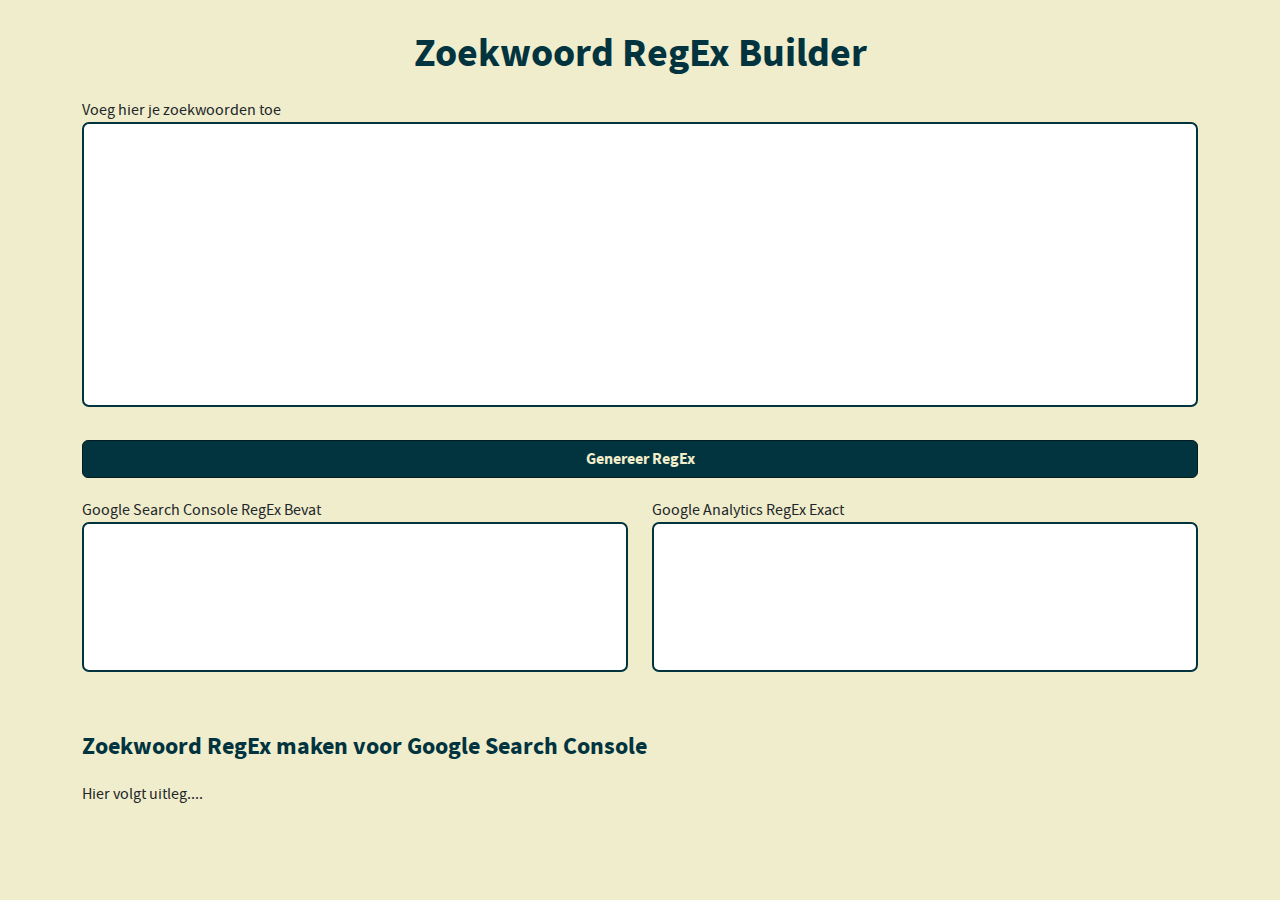
==== zoekwoorden/index.html @ 8ce135d2 "Zoekwoorden toegevoegd" ====
<!DOCTYPE html>
<html lang="nl">
  <head>
  <meta charset="UTF-8">
  <meta name="viewport" content="width=device-width, initial-scale=1.0">
  <title>Zoekwoorden RegEx Builder - Thijs van Hal</title>
  <meta name="robots" content="noindex, follow">
  <meta name="description" content="Een RegEx builder gemaakt door Thijs van Hal">
  <link rel="stylesheet" href="../files/bootstrap.min.css" type="text/css">
  <link rel="stylesheet" href="../files/styles.css" type="text/css">
  <link rel="preload" as="font" href="/files/font/mada-regular-webfont.woff2">
  <link rel="preload" as="font" href="/files/font/mada-bold-webfont.woff2">
  <link rel="apple-touch-icon" sizes="180x180" href="/apple-touch-icon.png">
  <link rel="icon" type="image/png" sizes="32x32" href="/favicon-32x32.png">
  <link rel="icon" type="image/png" sizes="16x16" href="/favicon-16x16.png">
  <link rel="manifest" href="/site.webmanifest">
  <link rel="mask-icon" href="/safari-pinned-tab.svg" color="#5bbad5">
  <meta name="msapplication-TileColor" content="#da532c">
  <meta name="theme-color" content="#ffffff">
  <style type="text/css" media="screen">
    @font-face {
      font-family: 'madaregular';
      src: url('../files/font/mada-regular-webfont.woff2') format('woff2'),
         url('../files/font/mada-regular-webfont.woff') format('woff');
      font-weight: normal;
      font-style: normal;

    }
    @font-face {
      font-family: 'madabold';
      src: url('../files/font/mada-bold-webfont.woff2') format('woff2'),
         url('../files/font/mada-bold-webfont.woff') format('woff');
      font-weight: normal;
      font-style: normal;

    }
  </style>
  </head>
  <body>
    <div class="container-sm">
      <!-- Content here -->
      <h1>Zoekwoord RegEx Builder</h1>
    </div>
    <div class="container-sm">
      <p>
        <label for="input-area">Voeg hier je zoekwoorden toe</label>
        <textarea class="input-area" id="input-area" rows="6"></textarea>
      </p>
    </div>
    <div class="container-sm">
      <button type="button" class="btn btn-primary" id="generate-button">Genereer RegEx</button>
    </div>
    <div class="container-sm">
      <div class="row">
        <div class="col-sm" id="resultaat">
          <label for="result-gsc">Google Search Console RegEx Bevat</label>
          <textarea class="textarea-results" id="result-bevat"></textarea>
          <div class="tekens" id="tekens-bevat"></div>
        </div>
        <div class="col-sm" id="resultaat">
          <label for="result-ga">Google Analytics RegEx Exact</label>
          <textarea class="textarea-results" id="result-exact"></textarea>
          <div class="tekens" id="tekens-exact"></div>
        </div>
      </div>
    </div>
    <div class="container-sm">
      <h2>Zoekwoord RegEx maken voor Google Search Console</h2>
      <p>Hier volgt uitleg....</p>
    </div>
    <!-- JS Files -->
    <script type="text/javascript" async src="../files/bootstrap.min.js"></script>
    <script type="text/javascript" src="./app.js"></script>      
  </body>
</html>
---- files/styles.css ----
@font-face {
    font-family: madaregular;
    src: url(https://mixer.thijsvanhal.nl/files/files/font/mada-regular-webfont.woff2) format('woff2'), url(https://mixer.thijsvanhal.nl/files/files/font/mada-regular-webfont.woff) format('woff');
    font-weight: 400;
    font-style: normal;
}
@font-face {
    font-family: madabold;
    src: url(https://mixer.thijsvanhal.nl/files/files/font/mada-bold-webfont.woff2) format('woff2'), url(https://mixer.thijsvanhal.nl/files/files/font/mada-bold-webfont.woff) format('woff');
    font-weight: 400;
    font-style: normal;
}
@media (min-width:1280px) {
    .container {
    max-width: 1250px;
}
}
@media (min-width:1440px) {
    .container {
    max-width: 1410px;
}
}
@media (min-width:1600px) {
    .container {
    max-width: 1570px;
}
}
@media (min-width:1920px) {
    .container {
    max-width: 1890px;
}
}
body {
    font-family: madaregular;
    background-color: #f0edcc;
    padding-top: 10px;
}
h1 {
    font-family: madabold;
    text-align: center;
    margin-top: 20px;
    margin-bottom: 20px;
    color: #02343f;
}
h2 {
    font-family: madabold;
    font-size: 24px;
    margin-top: 20px;
    margin-bottom: 20px;
    color: #02343f;
}
.btn {
    font-family: madabold;
    color:#f0edcc;
    background-color: #02343f;
    border-color: #031c22;
    margin-top: 10px;
    margin-bottom: 10px;
    --bs-btn-hover-color:#f0edcc;
    --bs-btn-hover-bg: #031c22;
    --bs-btn-hover-border-color: #02343f;
    --bs-btn-active-color:#f0edcc;
    --bs-btn-active-bg: #031c22;
    --bs-btn-active-border-color: #02343f;
    width: 100%;
}
textarea {
    font-family: madaregular;
    width: 100%;
    height: 285px;
    border: 2px solid #02343f;
    border-radius: 7px;
    resize: none;
    outline: 0;
    padding: 10px;
    font-size: 12px;
}
.textarea-results {
    height: 150px;
}
input {
    margin-left: 10px;
}
#resultaat {
    margin-top: 10px;
    margin-bottom: 10px;
}
.tekens {
    height: 24px;
}
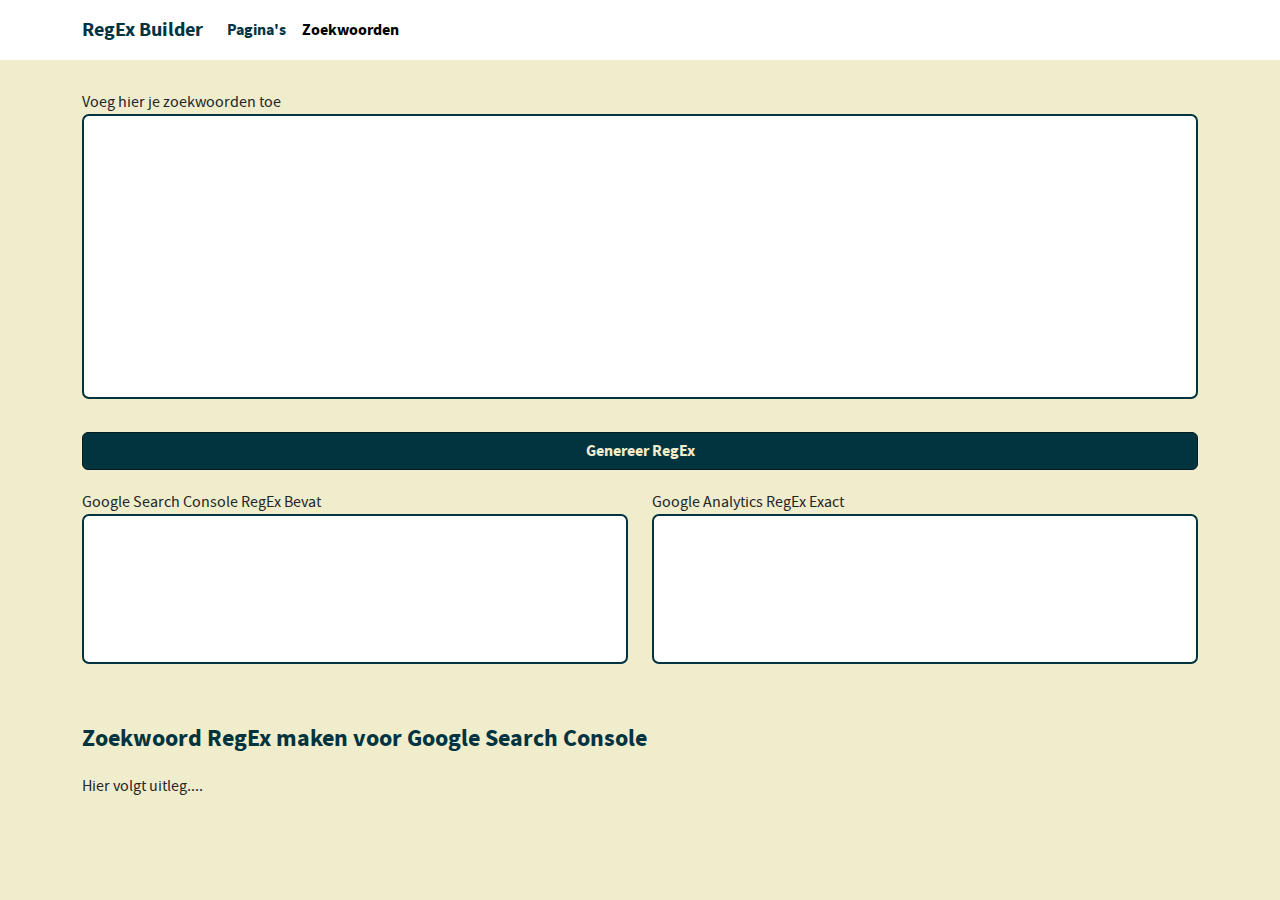
==== commit ee0bb715: "Wijzigingen ook voor zoekwoorden" ====
--- a/zoekwoorden/index.html
+++ b/zoekwoorden/index.html
@@ -37,11 +37,22 @@
   </style>
   </head>
   <body>
-    <div class="container-sm">
-      <!-- Content here -->
-      <h1>Zoekwoord RegEx Builder</h1>
-    </div>
-    <div class="container-sm">
+    <nav class="navbar navbar-expand">
+      <div class="container-sm">
+        <a class="navbar-brand" id="navbar" href="#">RegEx Builder</a>
+        <div class="collapse navbar-collapse" id="navbar">
+          <ul class="navbar-nav me-auto">
+            <li class="nav-item" id="navbar">
+              <a class="nav-link" id="navbar" href="/">Pagina's</a>
+            </li>
+            <li class="nav-item" id="navbar">
+              <a class="nav-link active" id="navbar" href="/zoekwoorden/">Zoekwoorden</a>
+            </li>
+          </ul>
+        </div>
+      </div>
+    </nav>
+    <div class="container-sm" id="top-container">
       <p>
         <label for="input-area">Voeg hier je zoekwoorden toe</label>
         <textarea class="input-area" id="input-area" rows="6"></textarea>
@@ -65,7 +76,7 @@
       </div>
     </div>
     <div class="container-sm">
-      <h2>Zoekwoord RegEx maken voor Google Search Console</h2>
+      <h1>Zoekwoord RegEx maken voor Google Search Console</h1>
       <p>Hier volgt uitleg....</p>
     </div>
     <!-- JS Files -->
--- a/files/styles.css
+++ b/files/styles.css
@@ -33,16 +33,8 @@
 body {
     font-family: madaregular;
     background-color: #f0edcc;
-    padding-top: 10px;
 }
 h1 {
-    font-family: madabold;
-    text-align: center;
-    margin-top: 20px;
-    margin-bottom: 20px;
-    color: #02343f;
-}
-h2 {
     font-family: madabold;
     font-size: 24px;
     margin-top: 20px;
@@ -88,3 +80,17 @@
 .tekens {
     height: 24px;
 }
+.navbar {  
+    background-color: #ffffff;
+    height: 60px;
+}
+#navbar {
+    font-family: madabold;
+    color: #02343f; 
+}
+#top-container {
+    margin-top: 30px;
+}
+.nav-link.active {
+    color: #000000 !important; 
+}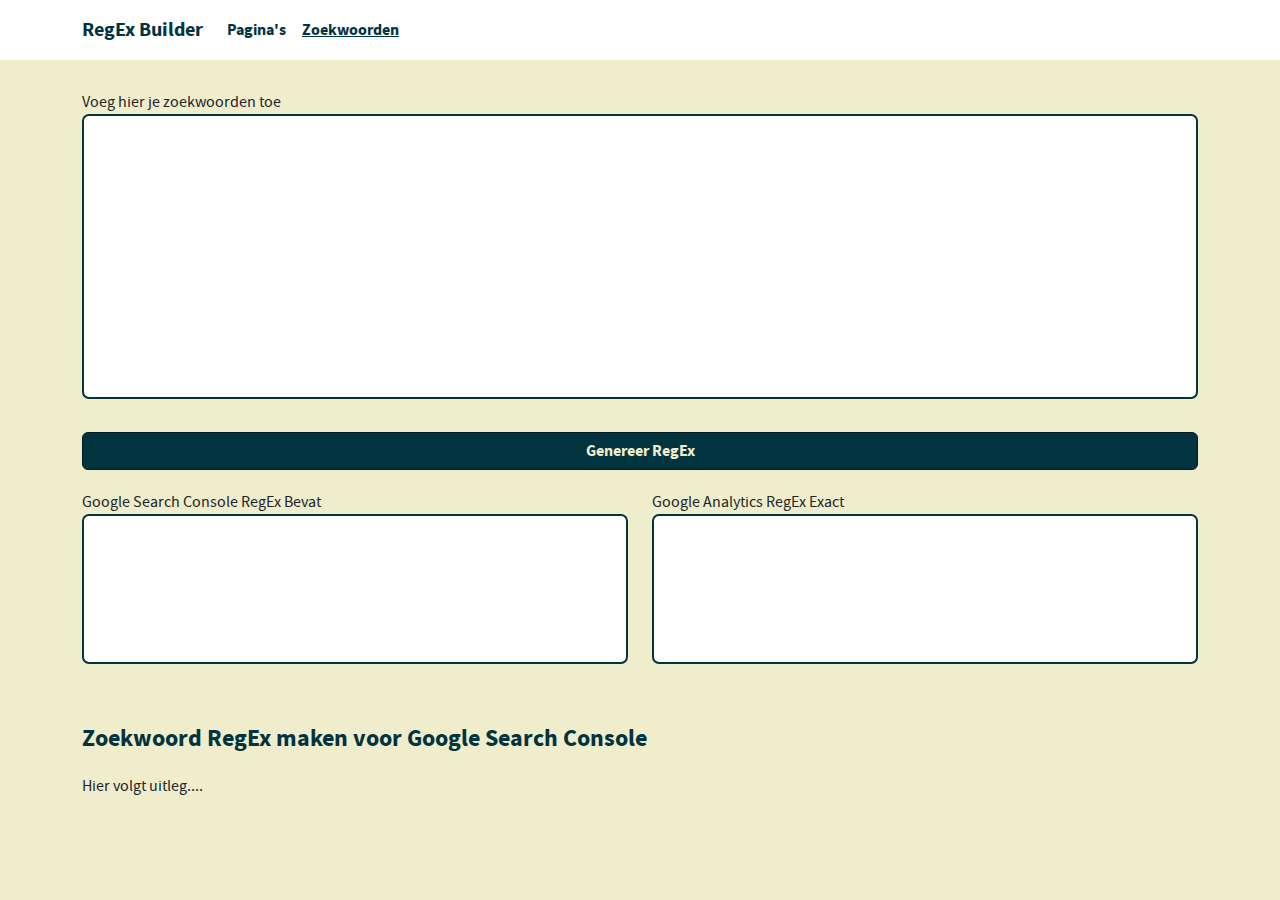
==== commit 3d7a3803: "Fix Navbar ID" ====
--- a/zoekwoorden/index.html
+++ b/zoekwoorden/index.html
@@ -3,9 +3,9 @@
   <head>
   <meta charset="UTF-8">
   <meta name="viewport" content="width=device-width, initial-scale=1.0">
-  <title>Zoekwoorden RegEx Builder - Thijs van Hal</title>
-  <meta name="robots" content="noindex, follow">
-  <meta name="description" content="Een RegEx builder gemaakt door Thijs van Hal">
+  <title>Zoekwoord RegEx Builder voor GSC | Thijs van Hal</title>
+  <meta name="robots" content="index, follow">
+  <meta name="description" content="Specifieke zoekwoorden filteren met RegEx in Google Search Console? Met de RegEx builder bouw je gemakkelijk een reguliere expressie met meerdere zoekwoorden.">
   <link rel="stylesheet" href="../files/bootstrap.min.css" type="text/css">
   <link rel="stylesheet" href="../files/styles.css" type="text/css">
   <link rel="preload" as="font" href="/files/font/mada-regular-webfont.woff2">
@@ -35,18 +35,51 @@
 
     }
   </style>
+  <!-- Google Tag Manager -->
+  <script>(function(w,d,s,l,i){w[l]=w[l]||[];w[l].push({'gtm.start':
+    new Date().getTime(),event:'gtm.js'});var f=d.getElementsByTagName(s)[0],
+    j=d.createElement(s),dl=l!='dataLayer'?'&l='+l:'';j.async=true;j.src=
+    'https://www.googletagmanager.com/gtm.js?id='+i+dl;f.parentNode.insertBefore(j,f);
+    })(window,document,'script','dataLayer','GTM-NRD96HB');</script>
+  <!-- End Google Tag Manager -->
+  <script type="application/ld+json">
+    {
+      "@context": "https://schema.org",
+      "@type": "WebSite",
+      "@id": "https://regex.thijsvanhal.nl/",
+      "url": "https://regex.thijsvanhal.nl/",
+      "creator": {
+        "@id": "https://regex.thijsvanhal.nl/#person"
+      }
+    }
+    </script>
+    <script type="application/ld+json">
+    {
+      "@context": "https://schema.org",
+      "@type": "Person",
+      "@id": "https://regex.thijsvanhal.nl/#person",
+      "email": "mail@thijsvanhal.nl",
+      "name": "Thijs van Hal",
+      "url": "https://www.thijsvanhal.nl/",
+      "sameAs": "https://twitter.com/thijsvanhal"
+    }
+    </script>
   </head>
   <body>
+    <!-- Google Tag Manager (noscript) -->
+    <noscript><iframe src="https://www.googletagmanager.com/ns.html?id=GTM-NRD96HB"
+      height="0" width="0" style="display:none;visibility:hidden"></iframe></noscript>
+    <!-- End Google Tag Manager (noscript) -->
     <nav class="navbar navbar-expand">
       <div class="container-sm">
-        <a class="navbar-brand" id="navbar" href="#">RegEx Builder</a>
-        <div class="collapse navbar-collapse" id="navbar">
+        <a class="navbar-brand" href="/">RegEx Builder</a>
+        <div class="collapse navbar-collapse">
           <ul class="navbar-nav me-auto">
-            <li class="nav-item" id="navbar">
-              <a class="nav-link" id="navbar" href="/">Pagina's</a>
+            <li class="nav-item">
+              <a class="nav-link" href="/">Pagina's</a>
             </li>
-            <li class="nav-item" id="navbar">
-              <a class="nav-link active" id="navbar" href="/zoekwoorden/">Zoekwoorden</a>
+            <li class="nav-item">
+              <a class="nav-link active" href="/zoekwoorden/">Zoekwoorden</a>
             </li>
           </ul>
         </div>
--- a/files/styles.css
+++ b/files/styles.css
@@ -3,12 +3,14 @@
     src: url(https://mixer.thijsvanhal.nl/files/files/font/mada-regular-webfont.woff2) format('woff2'), url(https://mixer.thijsvanhal.nl/files/files/font/mada-regular-webfont.woff) format('woff');
     font-weight: 400;
     font-style: normal;
+    font-display: swap;
 }
 @font-face {
     font-family: madabold;
     src: url(https://mixer.thijsvanhal.nl/files/files/font/mada-bold-webfont.woff2) format('woff2'), url(https://mixer.thijsvanhal.nl/files/files/font/mada-bold-webfont.woff) format('woff');
     font-weight: 400;
     font-style: normal;
+    font-display: swap;
 }
 @media (min-width:1280px) {
     .container {
@@ -84,13 +86,19 @@
     background-color: #ffffff;
     height: 60px;
 }
-#navbar {
+#top-container {
+    margin-top: 30px;
+}
+.navbar-brand {
     font-family: madabold;
     color: #02343f; 
 }
-#top-container {
-    margin-top: 30px;
+.nav-link {
+    font-family: madabold;
+    color: #02343f;
 }
 .nav-link.active {
-    color: #000000 !important; 
+    font-family: madabold;
+    color: #02343f !important;
+    text-decoration: underline; 
 }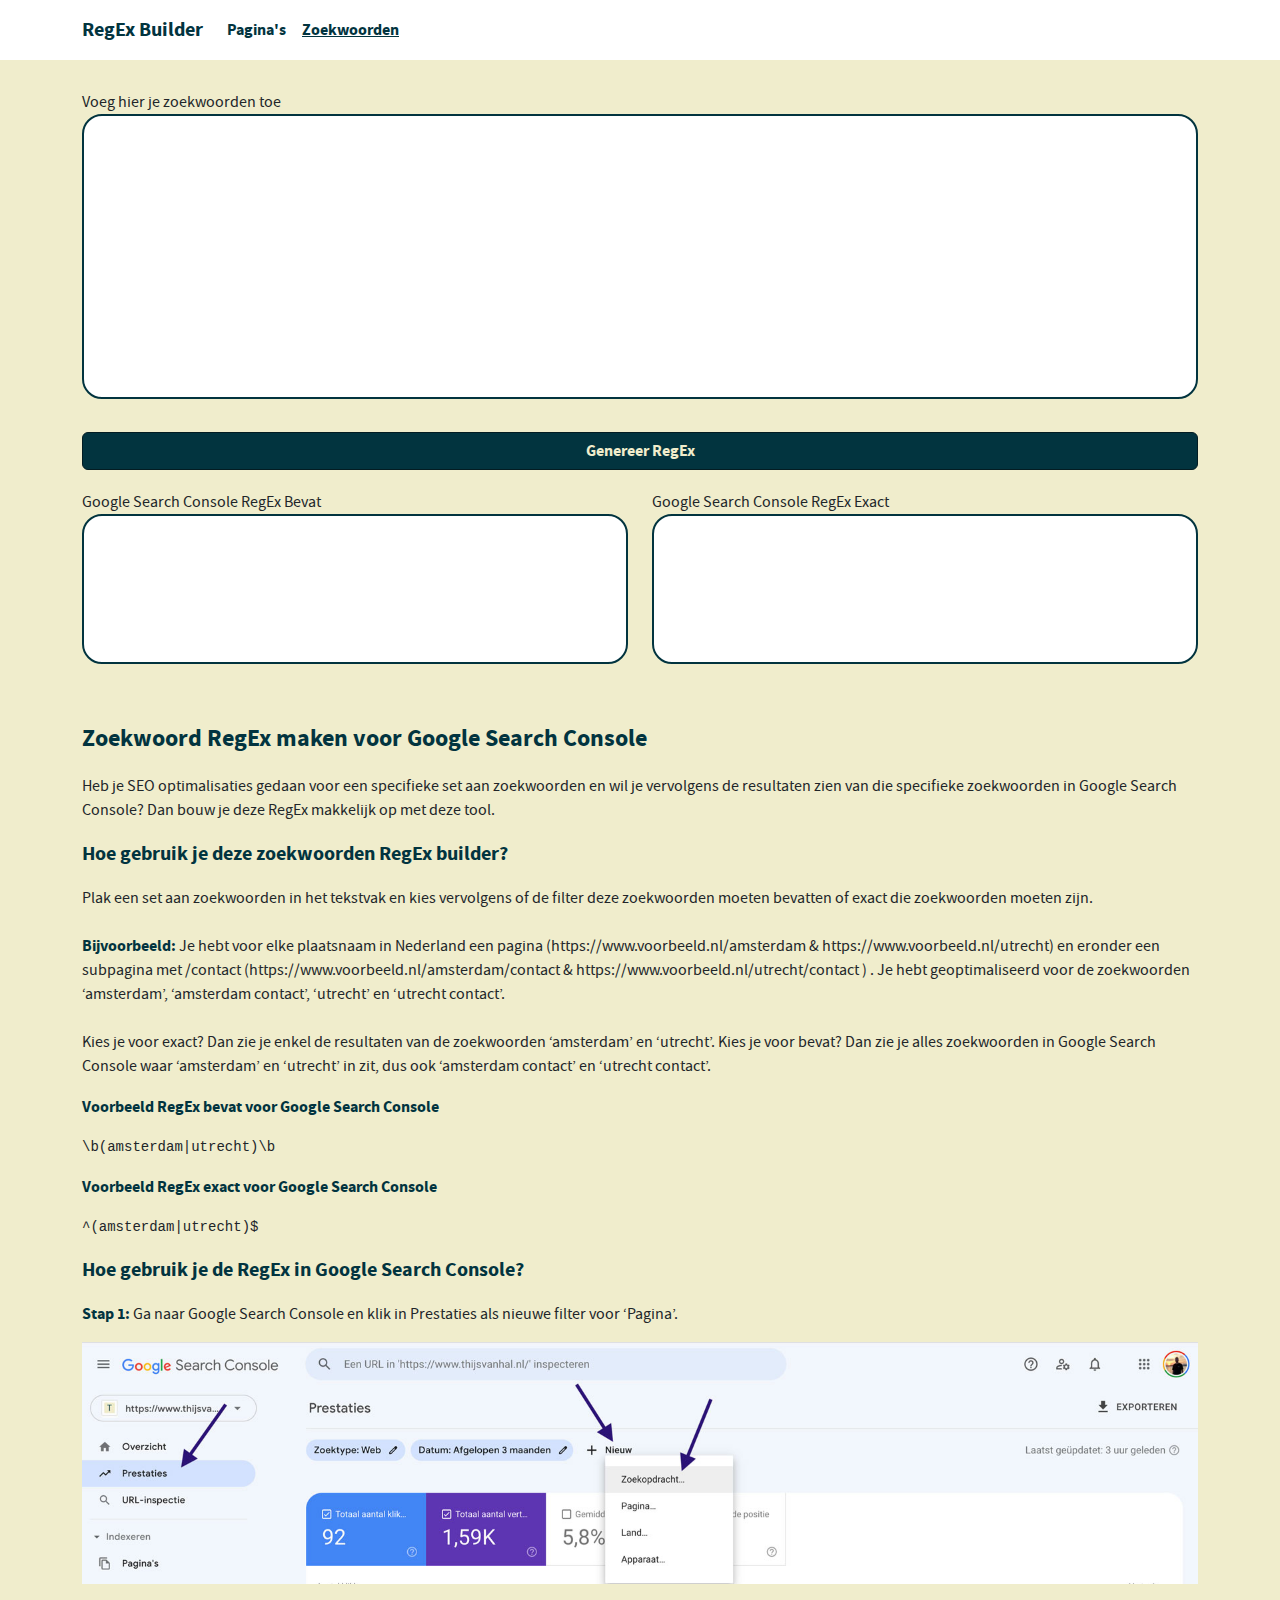
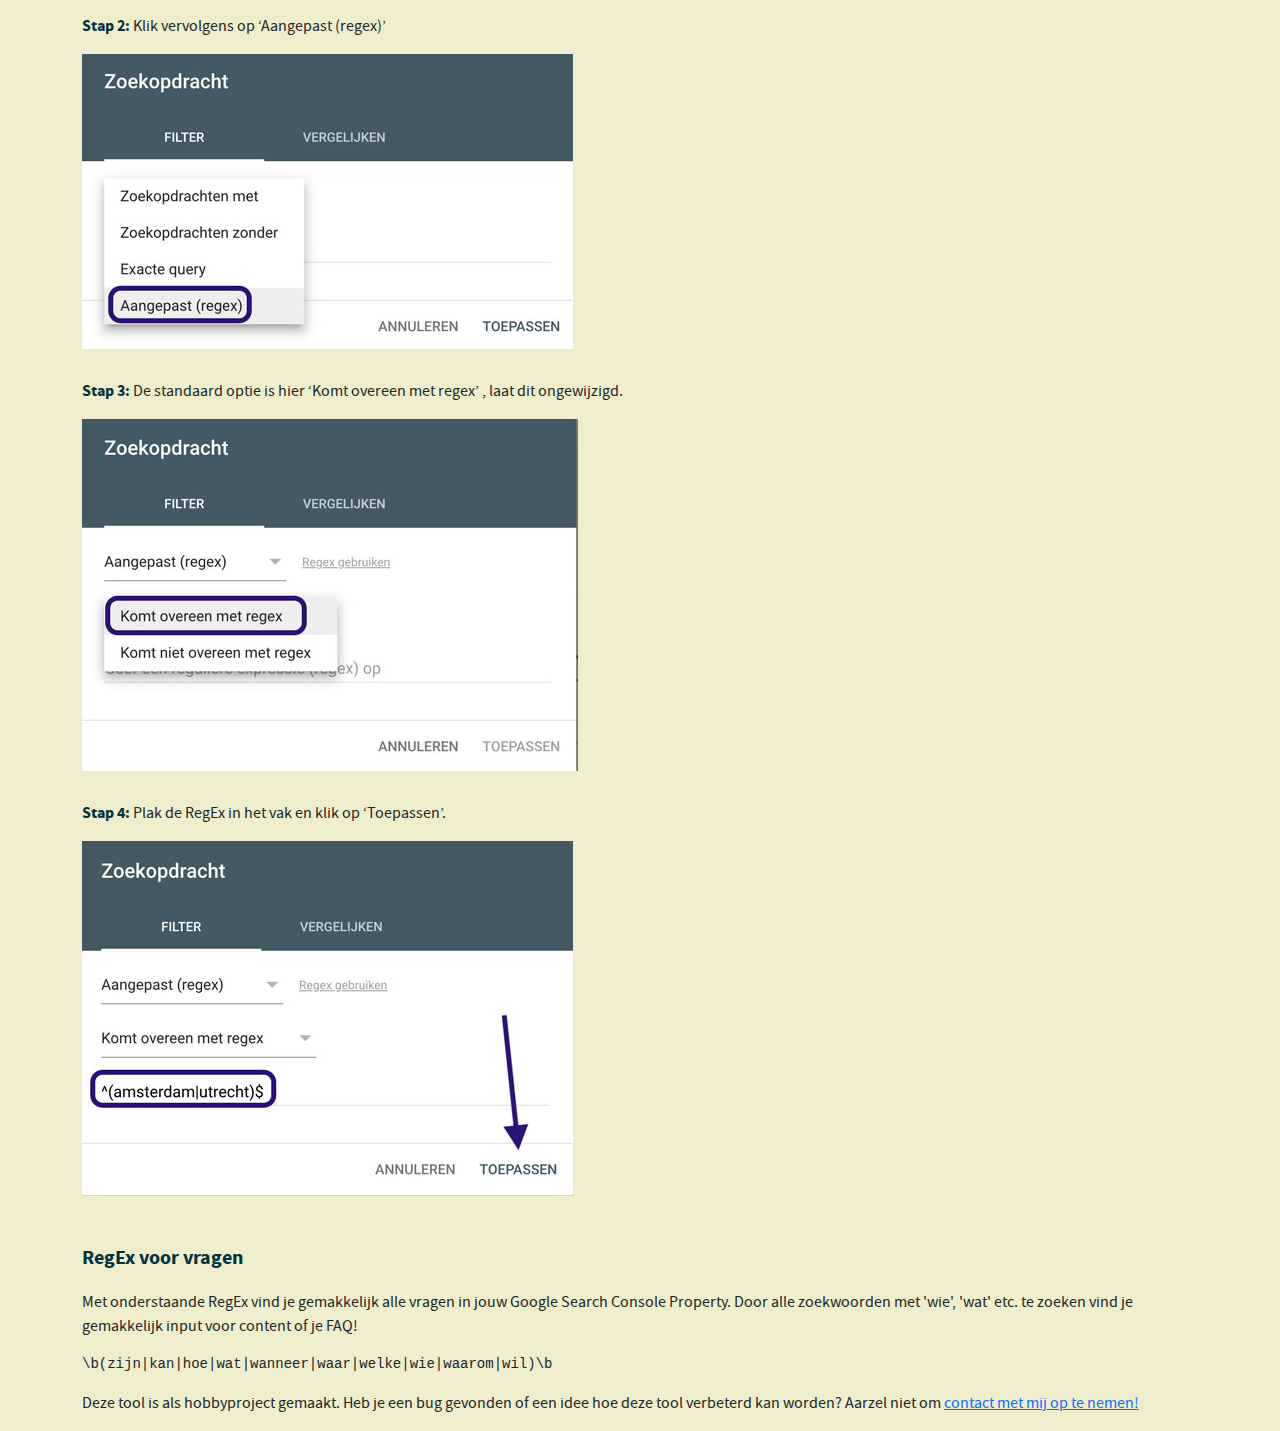
==== commit e4a5c079: "Toevoegen van uitleg" ====
--- a/zoekwoorden/index.html
+++ b/zoekwoorden/index.html
@@ -102,15 +102,36 @@
           <div class="tekens" id="tekens-bevat"></div>
         </div>
         <div class="col-sm" id="resultaat">
-          <label for="result-ga">Google Analytics RegEx Exact</label>
+          <label for="result-ga">Google Search Console RegEx Exact</label>
           <textarea class="textarea-results" id="result-exact"></textarea>
           <div class="tekens" id="tekens-exact"></div>
         </div>
       </div>
     </div>
     <div class="container-sm">
-      <h1>Zoekwoord RegEx maken voor Google Search Console</h1>
-      <p>Hier volgt uitleg....</p>
+      <div class="body-text">
+        <h1>Zoekwoord RegEx maken voor Google Search Console</h1>
+        <p>Heb je SEO optimalisaties gedaan voor een specifieke set aan zoekwoorden en wil je vervolgens de resultaten zien van die specifieke zoekwoorden in Google Search Console? Dan bouw je deze RegEx makkelijk op met deze tool.</p>
+        <h2>Hoe gebruik je deze zoekwoorden RegEx builder?</h2>
+        <p>Plak een set aan zoekwoorden in het tekstvak en kies vervolgens of de filter deze zoekwoorden moeten bevatten of exact die zoekwoorden moeten zijn.<br><br><b>Bijvoorbeeld:</b> Je hebt voor elke plaatsnaam in Nederland een pagina (https://www.voorbeeld.nl/amsterdam & https://www.voorbeeld.nl/utrecht) en eronder een subpagina met /contact (https://www.voorbeeld.nl/amsterdam/contact & https://www.voorbeeld.nl/utrecht/contact ) . Je hebt geoptimaliseerd voor de zoekwoorden ‘amsterdam’, ‘amsterdam contact’, ‘utrecht’ en ‘utrecht contact’.<br><br>Kies je voor exact? Dan zie je enkel de resultaten van de zoekwoorden ‘amsterdam’ en ‘utrecht’. Kies je voor bevat? Dan zie je alles zoekwoorden in Google Search Console waar ‘amsterdam’ en ‘utrecht’ in zit, dus ook ‘amsterdam contact’ en ‘utrecht contact’.</p>
+        <h3>Voorbeeld RegEx bevat voor Google Search Console</h3>
+        <pre><code>\b(amsterdam|utrecht)\b</code></pre>
+        <h3>Voorbeeld RegEx exact voor Google Search Console</h3>
+        <pre><code>^(amsterdam|utrecht)$</code></pre>
+        <h2>Hoe gebruik je de RegEx in Google Search Console?</h2>
+        <p><b>Stap 1:</b> Ga naar Google Search Console en klik in Prestaties als nieuwe filter voor ‘Pagina’.</p>
+        <img src="../images/zoekwoord-regex-builder-gsc-1.jpg" class="img-fluid" alt="Zoekwoorden RegEx builder GSC stap 1">
+        <p><b>Stap 2:</b> Klik vervolgens op ‘Aangepast (regex)’</p>
+        <img src="../images/zoekwoord-regex-builder-gsc-2.jpg" class="img-fluid" alt="Zoekwoorden RegEx builder GSC stap 2">
+        <p><b>Stap 3:</b> De standaard optie is hier ‘Komt overeen met regex’ , laat dit ongewijzigd.</p>
+        <img src="../images/zoekwoord-regex-builder-gsc-3.jpg" class="img-fluid" alt="Zoekwoorden RegEx builder GSC stap 3">
+        <p><b>Stap 4:</b> Plak de RegEx in het vak en klik op ‘Toepassen’.</p>
+        <img src="../images/zoekwoord-regex-builder-gsc-4.jpg" class="img-fluid" alt="Zoekwoorden RegEx builder GSC stap 4">
+        <h2>RegEx voor vragen</h2>
+        <p>Met onderstaande RegEx vind je gemakkelijk alle vragen in jouw Google Search Console Property. Door alle zoekwoorden met 'wie', 'wat' etc. te zoeken vind je gemakkelijk input voor content of je FAQ!</p>
+        <pre><code>\b(zijn|kan|hoe|wat|wanneer|waar|welke|wie|waarom|wil)\b</code></pre>
+        <p>Deze tool is als hobbyproject gemaakt. Heb je een bug gevonden of een idee hoe deze tool verbeterd kan worden? Aarzel niet om <a href="https://www.thijsvanhal.nl/contact/">contact met mij op te nemen!</a></p>
+      </div>
     </div>
     <!-- JS Files -->
     <script type="text/javascript" async src="../files/bootstrap.min.js"></script>
--- a/files/styles.css
+++ b/files/styles.css
@@ -43,6 +43,20 @@
     margin-bottom: 20px;
     color: #02343f;
 }
+h2 {
+    font-family: madabold;
+    font-size: 20px;
+    margin-top: 20px;
+    margin-bottom: 20px;
+    color: #02343f;
+}
+h3 {
+    font-family: madabold;
+    font-size: 16px;
+    margin-top: 20px;
+    margin-bottom: 20px;
+    color: #02343f;
+}
 .btn {
     font-family: madabold;
     color:#f0edcc;
@@ -63,7 +77,7 @@
     width: 100%;
     height: 285px;
     border: 2px solid #02343f;
-    border-radius: 7px;
+    border-radius: 20px;
     resize: none;
     outline: 0;
     padding: 10px;
@@ -101,4 +115,11 @@
     font-family: madabold;
     color: #02343f !important;
     text-decoration: underline; 
+}
+.img-fluid {
+    margin-bottom:30px;
+}
+.body-text b {
+    font-family: madabold !important;
+    color: #02343f !important;
 }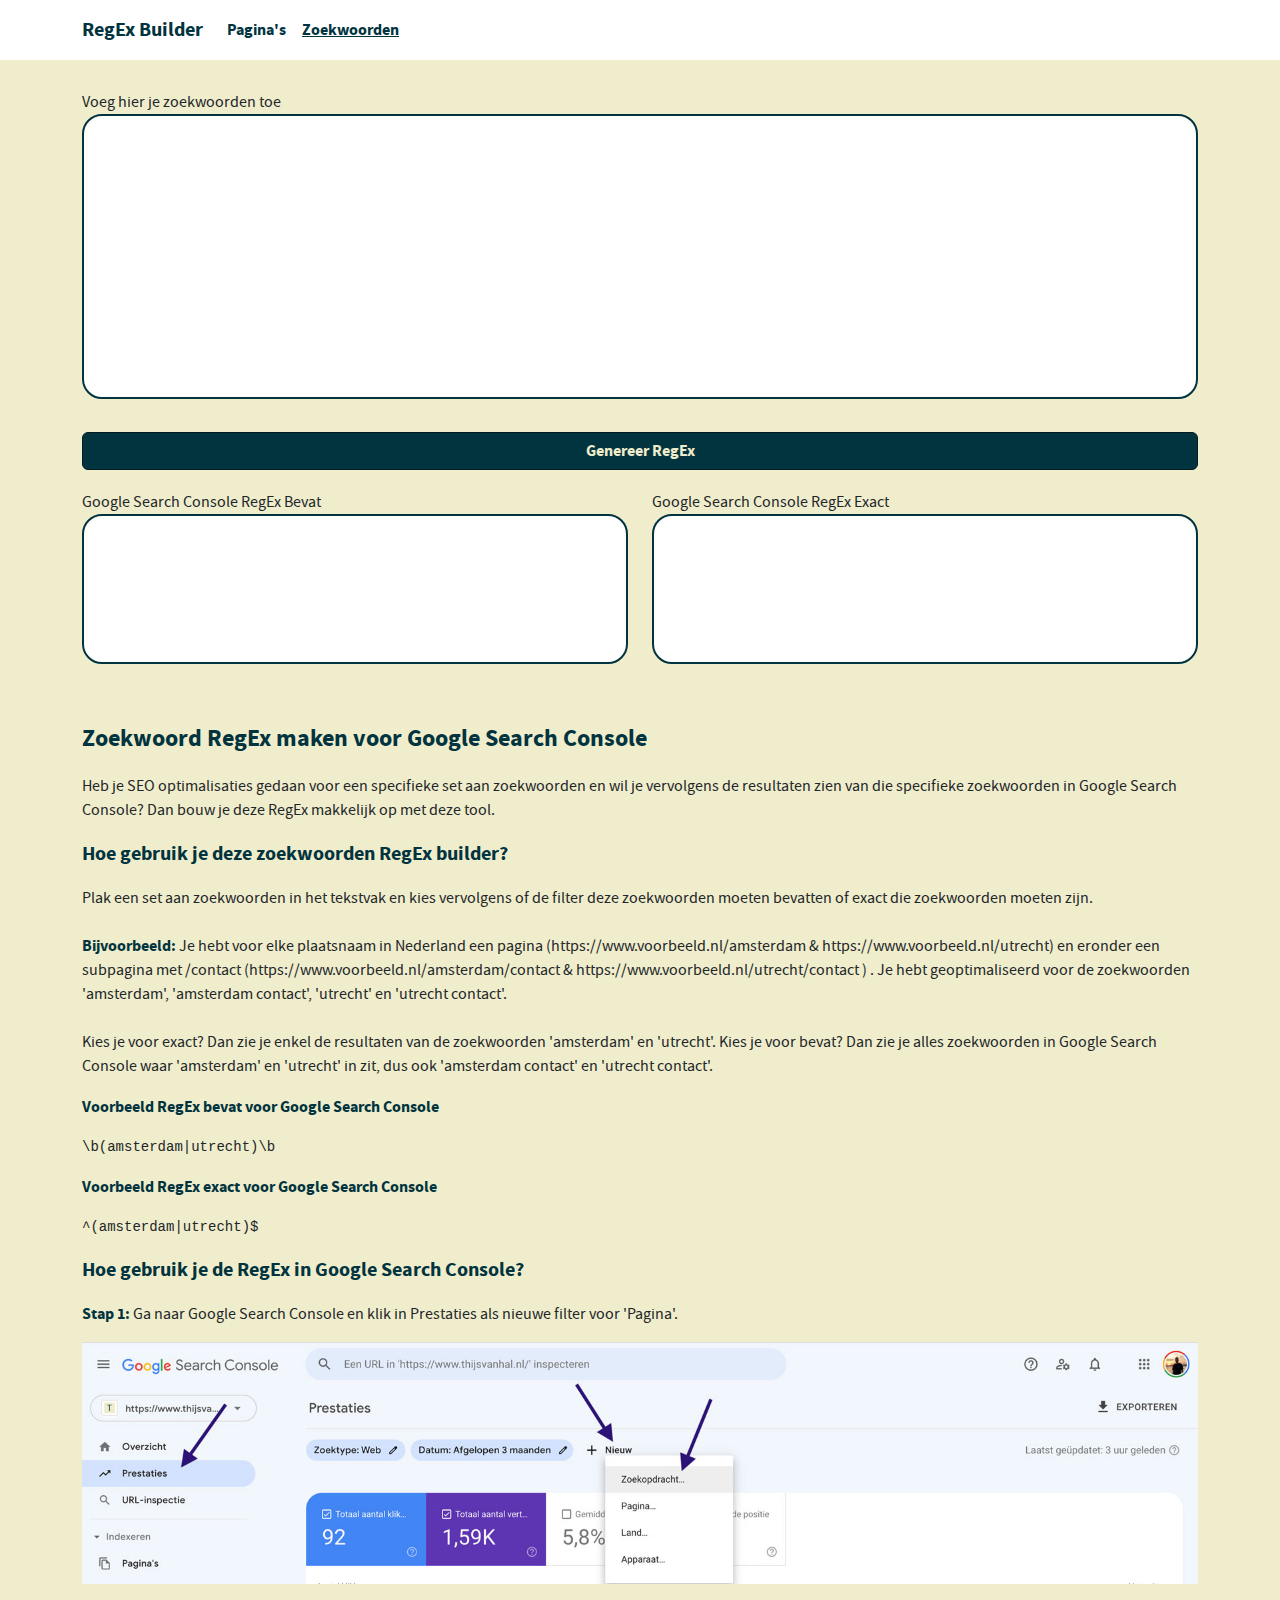
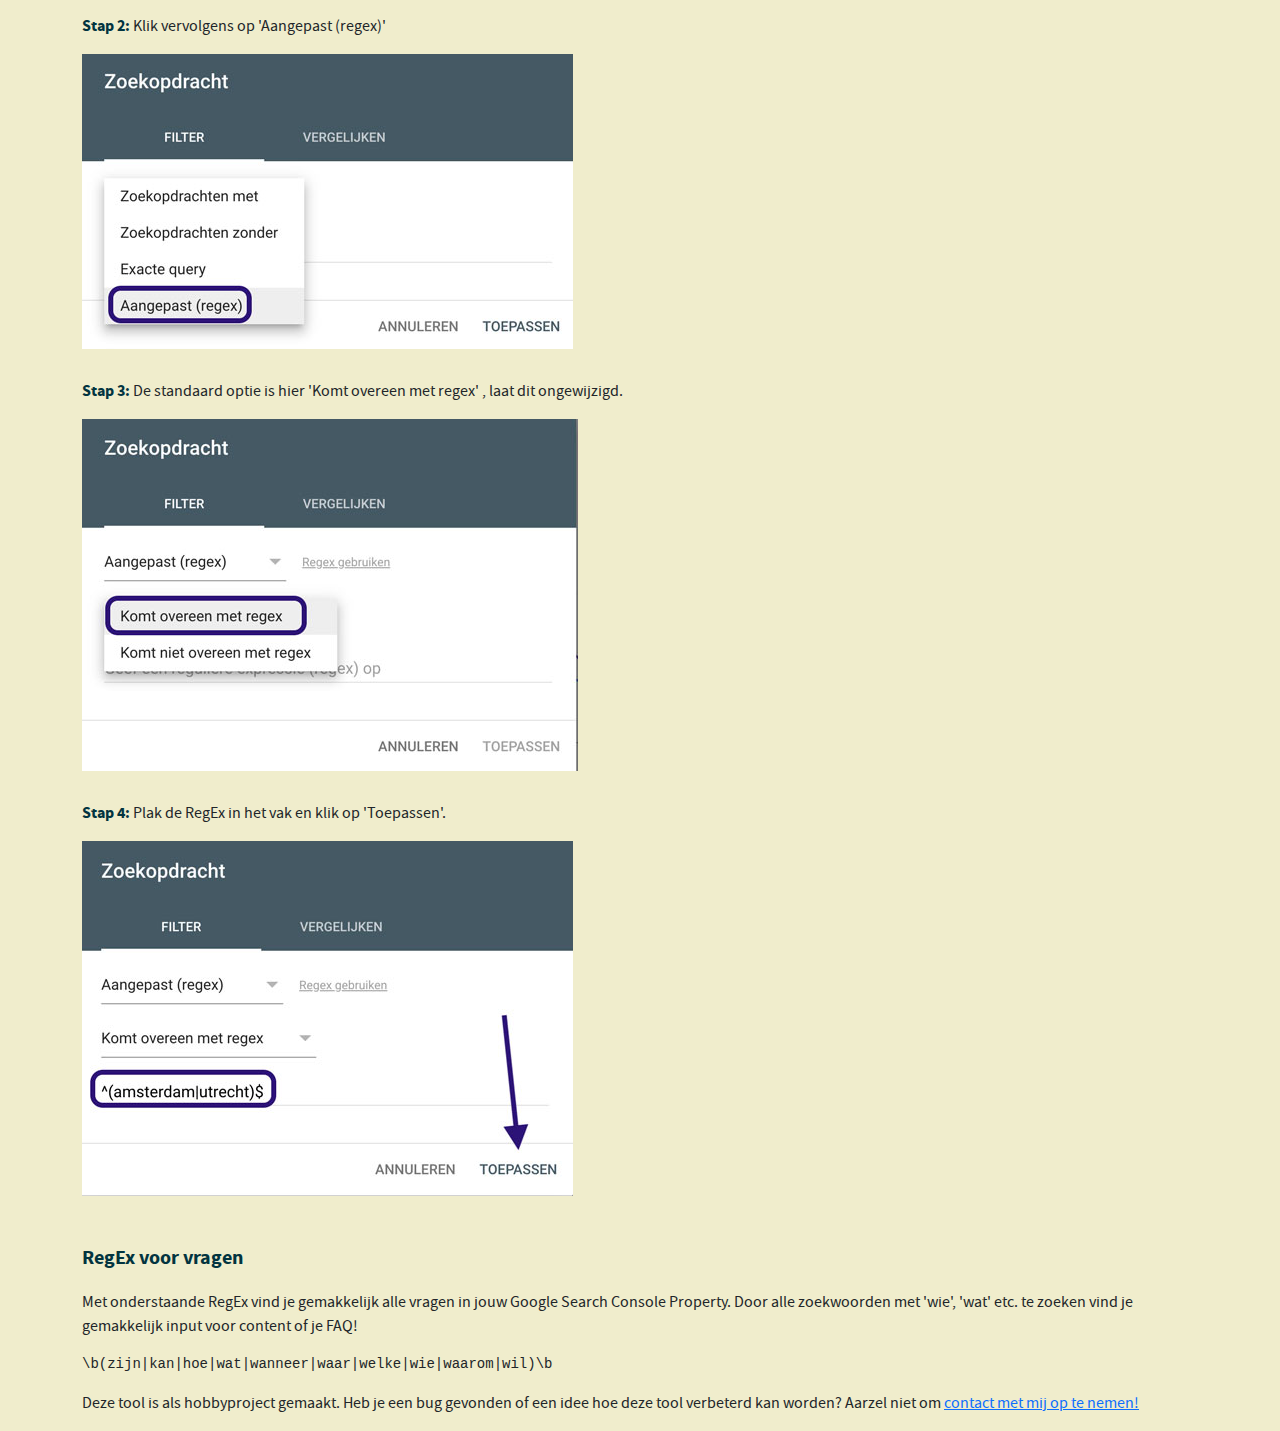
==== commit 441407ea: "Fix apastrof + opschonen CSS" ====
--- a/zoekwoorden/index.html
+++ b/zoekwoorden/index.html
@@ -113,19 +113,19 @@
         <h1>Zoekwoord RegEx maken voor Google Search Console</h1>
         <p>Heb je SEO optimalisaties gedaan voor een specifieke set aan zoekwoorden en wil je vervolgens de resultaten zien van die specifieke zoekwoorden in Google Search Console? Dan bouw je deze RegEx makkelijk op met deze tool.</p>
         <h2>Hoe gebruik je deze zoekwoorden RegEx builder?</h2>
-        <p>Plak een set aan zoekwoorden in het tekstvak en kies vervolgens of de filter deze zoekwoorden moeten bevatten of exact die zoekwoorden moeten zijn.<br><br><b>Bijvoorbeeld:</b> Je hebt voor elke plaatsnaam in Nederland een pagina (https://www.voorbeeld.nl/amsterdam & https://www.voorbeeld.nl/utrecht) en eronder een subpagina met /contact (https://www.voorbeeld.nl/amsterdam/contact & https://www.voorbeeld.nl/utrecht/contact ) . Je hebt geoptimaliseerd voor de zoekwoorden ‘amsterdam’, ‘amsterdam contact’, ‘utrecht’ en ‘utrecht contact’.<br><br>Kies je voor exact? Dan zie je enkel de resultaten van de zoekwoorden ‘amsterdam’ en ‘utrecht’. Kies je voor bevat? Dan zie je alles zoekwoorden in Google Search Console waar ‘amsterdam’ en ‘utrecht’ in zit, dus ook ‘amsterdam contact’ en ‘utrecht contact’.</p>
+        <p>Plak een set aan zoekwoorden in het tekstvak en kies vervolgens of de filter deze zoekwoorden moeten bevatten of exact die zoekwoorden moeten zijn.<br><br><b>Bijvoorbeeld:</b> Je hebt voor elke plaatsnaam in Nederland een pagina (https://www.voorbeeld.nl/amsterdam & https://www.voorbeeld.nl/utrecht) en eronder een subpagina met /contact (https://www.voorbeeld.nl/amsterdam/contact & https://www.voorbeeld.nl/utrecht/contact ) . Je hebt geoptimaliseerd voor de zoekwoorden &apos;amsterdam&apos;, &apos;amsterdam contact&apos;, &apos;utrecht&apos; en &apos;utrecht contact&apos;.<br><br>Kies je voor exact? Dan zie je enkel de resultaten van de zoekwoorden &apos;amsterdam&apos; en &apos;utrecht&apos;. Kies je voor bevat? Dan zie je alles zoekwoorden in Google Search Console waar &apos;amsterdam&apos; en &apos;utrecht&apos; in zit, dus ook &apos;amsterdam contact&apos; en &apos;utrecht contact&apos;.</p>
         <h3>Voorbeeld RegEx bevat voor Google Search Console</h3>
         <pre><code>\b(amsterdam|utrecht)\b</code></pre>
         <h3>Voorbeeld RegEx exact voor Google Search Console</h3>
         <pre><code>^(amsterdam|utrecht)$</code></pre>
         <h2>Hoe gebruik je de RegEx in Google Search Console?</h2>
-        <p><b>Stap 1:</b> Ga naar Google Search Console en klik in Prestaties als nieuwe filter voor ‘Pagina’.</p>
+        <p><b>Stap 1:</b> Ga naar Google Search Console en klik in Prestaties als nieuwe filter voor &apos;Pagina&apos;.</p>
         <img src="../images/zoekwoord-regex-builder-gsc-1.jpg" class="img-fluid" alt="Zoekwoorden RegEx builder GSC stap 1">
-        <p><b>Stap 2:</b> Klik vervolgens op ‘Aangepast (regex)’</p>
+        <p><b>Stap 2:</b> Klik vervolgens op &apos;Aangepast (regex)&apos;</p>
         <img src="../images/zoekwoord-regex-builder-gsc-2.jpg" class="img-fluid" alt="Zoekwoorden RegEx builder GSC stap 2">
-        <p><b>Stap 3:</b> De standaard optie is hier ‘Komt overeen met regex’ , laat dit ongewijzigd.</p>
+        <p><b>Stap 3:</b> De standaard optie is hier &apos;Komt overeen met regex&apos; , laat dit ongewijzigd.</p>
         <img src="../images/zoekwoord-regex-builder-gsc-3.jpg" class="img-fluid" alt="Zoekwoorden RegEx builder GSC stap 3">
-        <p><b>Stap 4:</b> Plak de RegEx in het vak en klik op ‘Toepassen’.</p>
+        <p><b>Stap 4:</b> Plak de RegEx in het vak en klik op &apos;Toepassen&apos;.</p>
         <img src="../images/zoekwoord-regex-builder-gsc-4.jpg" class="img-fluid" alt="Zoekwoorden RegEx builder GSC stap 4">
         <h2>RegEx voor vragen</h2>
         <p>Met onderstaande RegEx vind je gemakkelijk alle vragen in jouw Google Search Console Property. Door alle zoekwoorden met 'wie', 'wat' etc. te zoeken vind je gemakkelijk input voor content of je FAQ!</p>
--- a/files/styles.css
+++ b/files/styles.css
@@ -36,26 +36,20 @@
     font-family: madaregular;
     background-color: #f0edcc;
 }
-h1 {
+h1, h2, h3 {
     font-family: madabold;
-    font-size: 24px;
     margin-top: 20px;
     margin-bottom: 20px;
     color: #02343f;
 }
+h1 {
+    font-size: 24px;
+}
 h2 {
-    font-family: madabold;
     font-size: 20px;
-    margin-top: 20px;
-    margin-bottom: 20px;
-    color: #02343f;
 }
 h3 {
-    font-family: madabold;
     font-size: 16px;
-    margin-top: 20px;
-    margin-bottom: 20px;
-    color: #02343f;
 }
 .btn {
     font-family: madabold;
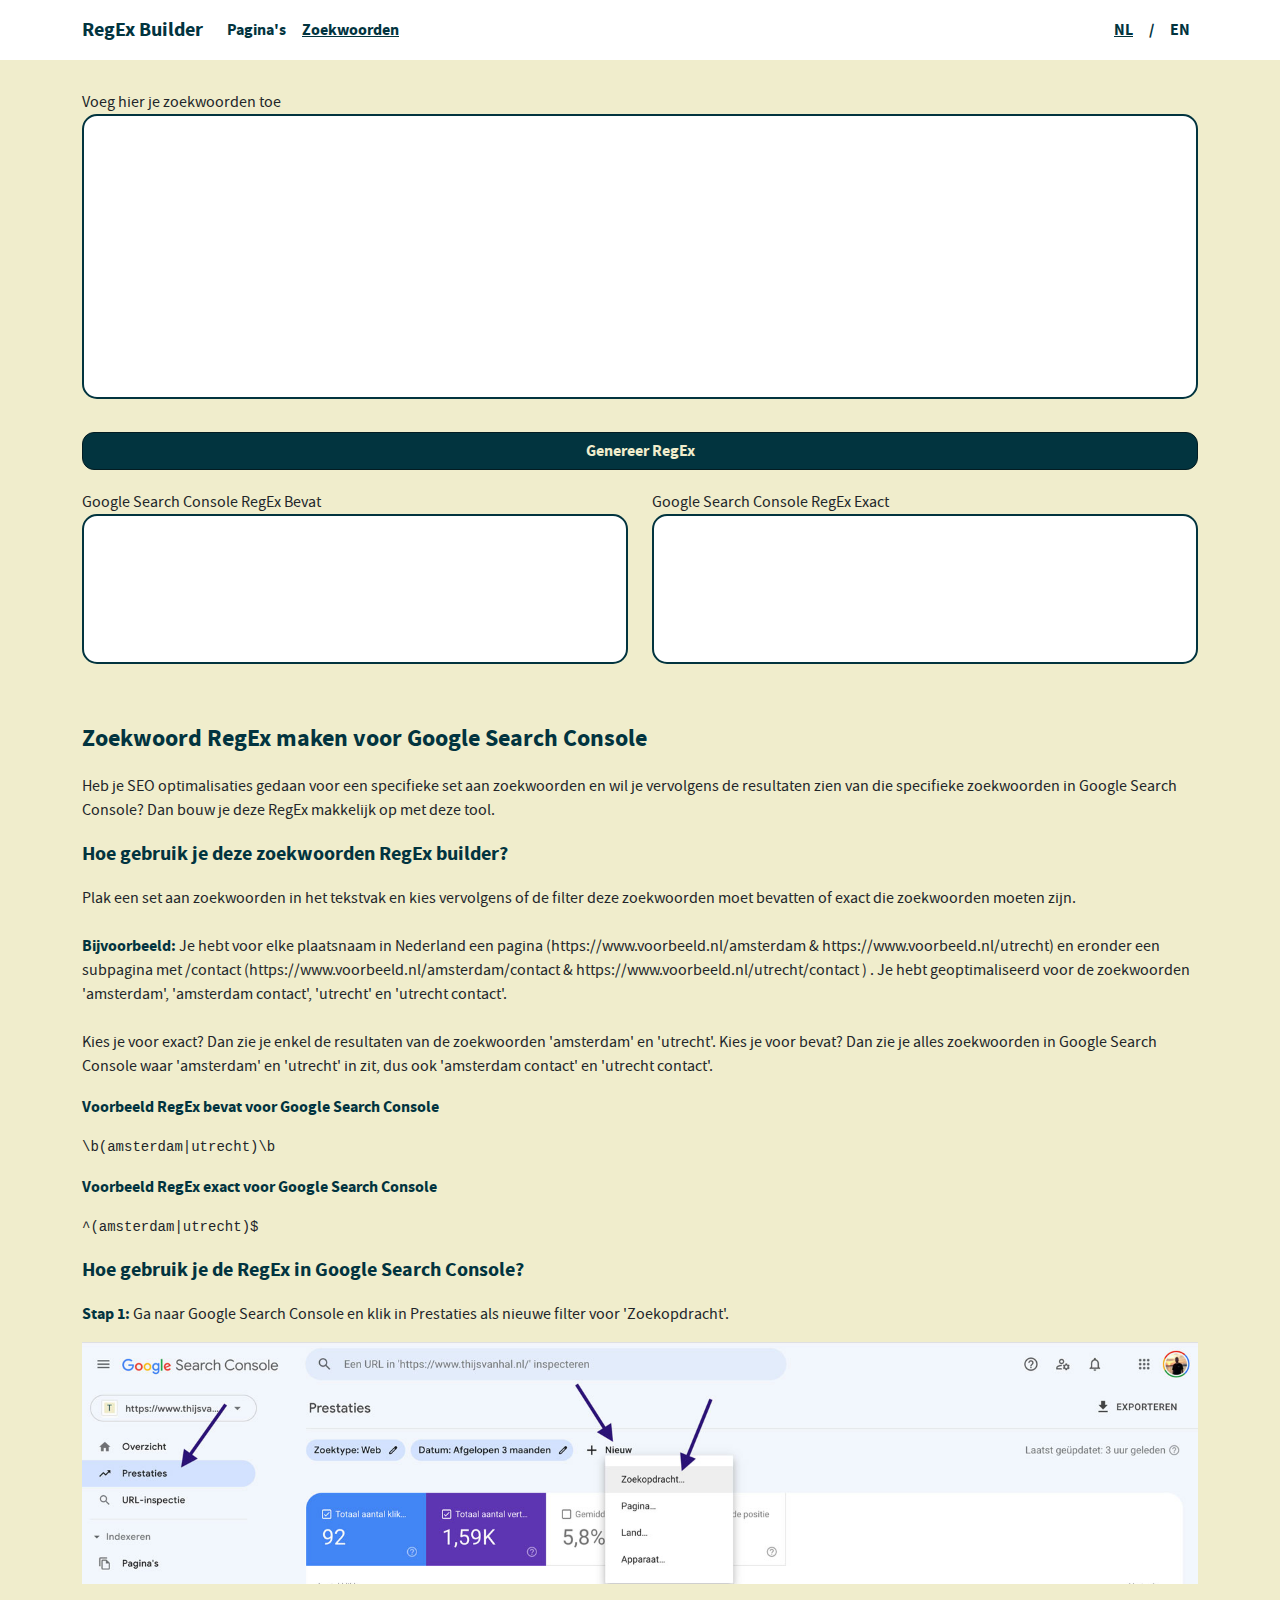
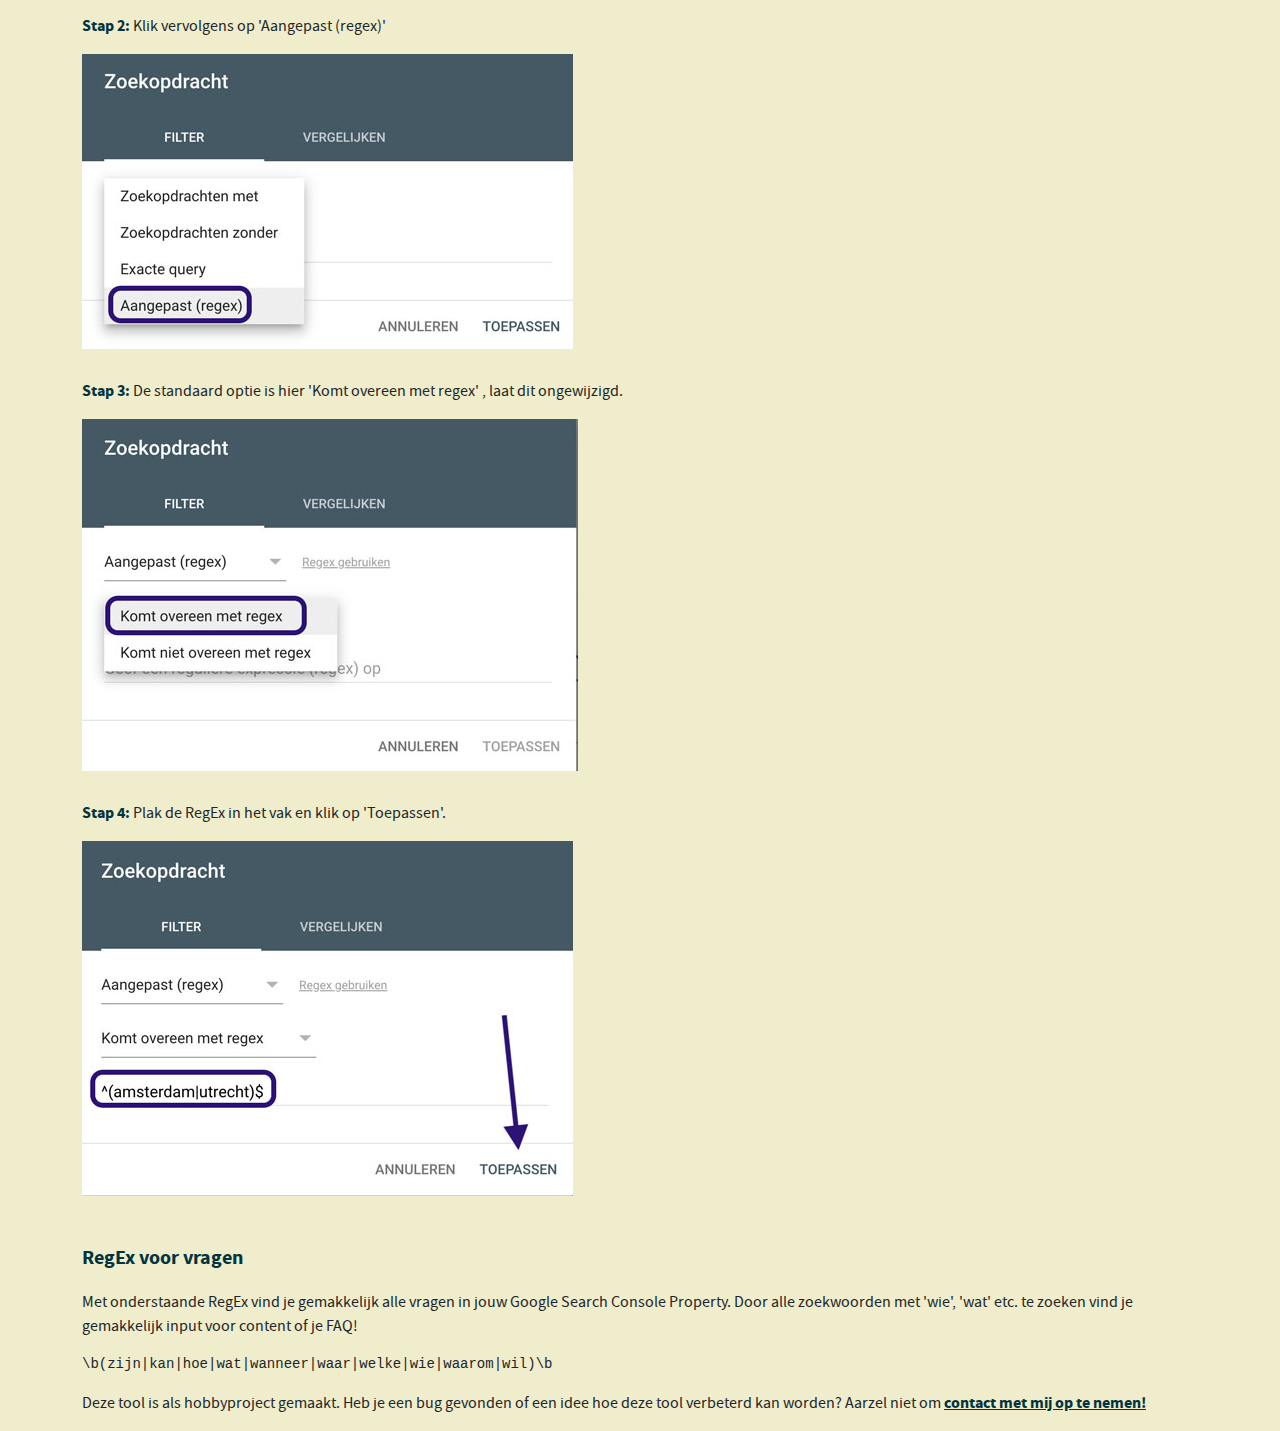
==== commit 95e13696: "Fix hreflang + bugfixes" ====
--- a/zoekwoorden/index.html
+++ b/zoekwoorden/index.html
@@ -3,9 +3,12 @@
   <head>
   <meta charset="UTF-8">
   <meta name="viewport" content="width=device-width, initial-scale=1.0">
-  <title>Zoekwoord RegEx Builder voor GSC | Thijs van Hal</title>
+  <title>Zoekwoord RegEx Builder voor GSC | RegEx Builder</title>
   <meta name="robots" content="index, follow">
   <meta name="description" content="Specifieke zoekwoorden filteren met RegEx in Google Search Console? Met de RegEx builder bouw je gemakkelijk een reguliere expressie met meerdere zoekwoorden.">
+  <link rel="alternate" hreflang="nl" href="https://regex.thijsvanhal.nl/zoekwoorden/">
+  <link rel="alternate" hreflang="en" href="https://regex.thijsvanhal.nl/en/keywords/">
+  <link rel="alternate" hreflang="x-default" href="https://regex.thijsvanhal.nl/zoekwoorden/">
   <link rel="stylesheet" href="../files/bootstrap.min.css" type="text/css">
   <link rel="stylesheet" href="../files/styles.css" type="text/css">
   <link rel="preload" as="font" href="/files/font/mada-regular-webfont.woff2">
@@ -24,7 +27,7 @@
          url('../files/font/mada-regular-webfont.woff') format('woff');
       font-weight: normal;
       font-style: normal;
-
+      font-display: swap;
     }
     @font-face {
       font-family: 'madabold';
@@ -32,7 +35,7 @@
          url('../files/font/mada-bold-webfont.woff') format('woff');
       font-weight: normal;
       font-style: normal;
-
+      font-display: swap;
     }
   </style>
   <!-- Google Tag Manager -->
@@ -48,6 +51,7 @@
       "@type": "WebSite",
       "@id": "https://regex.thijsvanhal.nl/",
       "url": "https://regex.thijsvanhal.nl/",
+      "name": "RegEx Builder",
       "creator": {
         "@id": "https://regex.thijsvanhal.nl/#person"
       }
@@ -70,16 +74,30 @@
     <noscript><iframe src="https://www.googletagmanager.com/ns.html?id=GTM-NRD96HB"
       height="0" width="0" style="display:none;visibility:hidden"></iframe></noscript>
     <!-- End Google Tag Manager (noscript) -->
-    <nav class="navbar navbar-expand">
-      <div class="container-sm">
+    <nav class="navbar navbar-expand-md">
+      <div class="container-sm" id="c-navbar">
         <a class="navbar-brand" href="/">RegEx Builder</a>
-        <div class="collapse navbar-collapse">
+        <button class="navbar-toggler" type="button" data-bs-toggle="collapse" data-bs-target="#navContent" aria-controls="navContent" aria-expanded="false" aria-label="Hamburger Menu">
+          <span class="navbar-toggler-icon"></span>
+        </button>
+        <div class="navbar-collapse collapse" id="navContent">
           <ul class="navbar-nav me-auto">
             <li class="nav-item">
-              <a class="nav-link" href="/">Pagina's</a>
+              <a class="nav-link" href="/">Pagina&apos;s</a>
             </li>
             <li class="nav-item">
               <a class="nav-link active" href="/zoekwoorden/">Zoekwoorden</a>
+            </li>
+          </ul>
+          <ul class="navbar-nav mr-auto" id="second-menu">
+            <li class="nav-item">
+              <a class="nav-link active" href="/zoekwoorden/">NL</a>
+            </li>
+            <li class="nav-item">
+              <a class="nav-link" href="#">/</a>
+            </li>
+            <li class="nav-item">
+              <a class="nav-link" href="/en/keywords/">EN</a>
             </li>
           </ul>
         </div>
@@ -97,12 +115,12 @@
     <div class="container-sm">
       <div class="row">
         <div class="col-sm" id="resultaat">
-          <label for="result-gsc">Google Search Console RegEx Bevat</label>
+          <label for="result-bevat">Google Search Console RegEx Bevat</label>
           <textarea class="textarea-results" id="result-bevat"></textarea>
           <div class="tekens" id="tekens-bevat"></div>
         </div>
         <div class="col-sm" id="resultaat">
-          <label for="result-ga">Google Search Console RegEx Exact</label>
+          <label for="result-exact">Google Search Console RegEx Exact</label>
           <textarea class="textarea-results" id="result-exact"></textarea>
           <div class="tekens" id="tekens-exact"></div>
         </div>
@@ -113,28 +131,28 @@
         <h1>Zoekwoord RegEx maken voor Google Search Console</h1>
         <p>Heb je SEO optimalisaties gedaan voor een specifieke set aan zoekwoorden en wil je vervolgens de resultaten zien van die specifieke zoekwoorden in Google Search Console? Dan bouw je deze RegEx makkelijk op met deze tool.</p>
         <h2>Hoe gebruik je deze zoekwoorden RegEx builder?</h2>
-        <p>Plak een set aan zoekwoorden in het tekstvak en kies vervolgens of de filter deze zoekwoorden moeten bevatten of exact die zoekwoorden moeten zijn.<br><br><b>Bijvoorbeeld:</b> Je hebt voor elke plaatsnaam in Nederland een pagina (https://www.voorbeeld.nl/amsterdam & https://www.voorbeeld.nl/utrecht) en eronder een subpagina met /contact (https://www.voorbeeld.nl/amsterdam/contact & https://www.voorbeeld.nl/utrecht/contact ) . Je hebt geoptimaliseerd voor de zoekwoorden &apos;amsterdam&apos;, &apos;amsterdam contact&apos;, &apos;utrecht&apos; en &apos;utrecht contact&apos;.<br><br>Kies je voor exact? Dan zie je enkel de resultaten van de zoekwoorden &apos;amsterdam&apos; en &apos;utrecht&apos;. Kies je voor bevat? Dan zie je alles zoekwoorden in Google Search Console waar &apos;amsterdam&apos; en &apos;utrecht&apos; in zit, dus ook &apos;amsterdam contact&apos; en &apos;utrecht contact&apos;.</p>
+        <p>Plak een set aan zoekwoorden in het tekstvak en kies vervolgens of de filter deze zoekwoorden moet bevatten of exact die zoekwoorden moeten zijn.<br><br><b>Bijvoorbeeld:</b> Je hebt voor elke plaatsnaam in Nederland een pagina (https://www.voorbeeld.nl/amsterdam & https://www.voorbeeld.nl/utrecht) en eronder een subpagina met /contact (https://www.voorbeeld.nl/amsterdam/contact & https://www.voorbeeld.nl/utrecht/contact ) . Je hebt geoptimaliseerd voor de zoekwoorden &apos;amsterdam&apos;, &apos;amsterdam contact&apos;, &apos;utrecht&apos; en &apos;utrecht contact&apos;.<br><br>Kies je voor exact? Dan zie je enkel de resultaten van de zoekwoorden &apos;amsterdam&apos; en &apos;utrecht&apos;. Kies je voor bevat? Dan zie je alles zoekwoorden in Google Search Console waar &apos;amsterdam&apos; en &apos;utrecht&apos; in zit, dus ook &apos;amsterdam contact&apos; en &apos;utrecht contact&apos;.</p>
         <h3>Voorbeeld RegEx bevat voor Google Search Console</h3>
         <pre><code>\b(amsterdam|utrecht)\b</code></pre>
         <h3>Voorbeeld RegEx exact voor Google Search Console</h3>
         <pre><code>^(amsterdam|utrecht)$</code></pre>
         <h2>Hoe gebruik je de RegEx in Google Search Console?</h2>
-        <p><b>Stap 1:</b> Ga naar Google Search Console en klik in Prestaties als nieuwe filter voor &apos;Pagina&apos;.</p>
-        <img src="../images/zoekwoord-regex-builder-gsc-1.jpg" class="img-fluid" alt="Zoekwoorden RegEx builder GSC stap 1">
+        <p><b>Stap 1:</b> Ga naar Google Search Console en klik in Prestaties als nieuwe filter voor &apos;Zoekopdracht&apos;.</p>
+        <img src="../images/zoekwoord-regex-builder-gsc-1.jpg" class="img-fluid" alt="Zoekwoorden RegEx builder GSC stap 1" width="1675" height="363">
         <p><b>Stap 2:</b> Klik vervolgens op &apos;Aangepast (regex)&apos;</p>
-        <img src="../images/zoekwoord-regex-builder-gsc-2.jpg" class="img-fluid" alt="Zoekwoorden RegEx builder GSC stap 2">
+        <img src="../images/zoekwoord-regex-builder-gsc-2.jpg" class="img-fluid" alt="Zoekwoorden RegEx builder GSC stap 2" width="491" height="295">
         <p><b>Stap 3:</b> De standaard optie is hier &apos;Komt overeen met regex&apos; , laat dit ongewijzigd.</p>
-        <img src="../images/zoekwoord-regex-builder-gsc-3.jpg" class="img-fluid" alt="Zoekwoorden RegEx builder GSC stap 3">
+        <img src="../images/zoekwoord-regex-builder-gsc-3.jpg" class="img-fluid" alt="Zoekwoorden RegEx builder GSC stap 3" width="496" height="352">
         <p><b>Stap 4:</b> Plak de RegEx in het vak en klik op &apos;Toepassen&apos;.</p>
-        <img src="../images/zoekwoord-regex-builder-gsc-4.jpg" class="img-fluid" alt="Zoekwoorden RegEx builder GSC stap 4">
+        <img src="../images/zoekwoord-regex-builder-gsc-4.jpg" class="img-fluid" alt="Zoekwoorden RegEx builder GSC stap 4" width="491" height="355">
         <h2>RegEx voor vragen</h2>
-        <p>Met onderstaande RegEx vind je gemakkelijk alle vragen in jouw Google Search Console Property. Door alle zoekwoorden met 'wie', 'wat' etc. te zoeken vind je gemakkelijk input voor content of je FAQ!</p>
+        <p>Met onderstaande RegEx vind je gemakkelijk alle vragen in jouw Google Search Console Property. Door alle zoekwoorden met &apos;wie&apos;, &apos;wat&apos; etc. te zoeken vind je gemakkelijk input voor content of je FAQ!</p>
         <pre><code>\b(zijn|kan|hoe|wat|wanneer|waar|welke|wie|waarom|wil)\b</code></pre>
         <p>Deze tool is als hobbyproject gemaakt. Heb je een bug gevonden of een idee hoe deze tool verbeterd kan worden? Aarzel niet om <a href="https://www.thijsvanhal.nl/contact/">contact met mij op te nemen!</a></p>
       </div>
     </div>
     <!-- JS Files -->
     <script type="text/javascript" async src="../files/bootstrap.min.js"></script>
-    <script type="text/javascript" src="./app.js"></script>      
+    <script type="text/javascript" src="../files/app_zoekwoorden.js"></script>      
   </body>
 </html>--- a/files/styles.css
+++ b/files/styles.css
@@ -58,6 +58,7 @@
     border-color: #031c22;
     margin-top: 10px;
     margin-bottom: 10px;
+    border-radius: 12px;
     --bs-btn-hover-color:#f0edcc;
     --bs-btn-hover-bg: #031c22;
     --bs-btn-hover-border-color: #02343f;
@@ -71,7 +72,7 @@
     width: 100%;
     height: 285px;
     border: 2px solid #02343f;
-    border-radius: 20px;
+    border-radius: 15px;
     resize: none;
     outline: 0;
     padding: 10px;
@@ -116,4 +117,26 @@
 .body-text b {
     font-family: madabold !important;
     color: #02343f !important;
+}
+.navbar-toggler {
+    border-color: #ffffff !important;
+    color: #ffffff !important;
+}
+#c-navbar {
+    background-color: #ffffff;
+}
+.navbar-toggler-icon {
+    background-image: url("data:image/svg+xml,%3csvg xmlns='http://www.w3.org/2000/svg' viewBox='0 0 30 30'%3e%3cpath stroke='rgba%280, 2, 52, 63' stroke-linecap='round' stroke-miterlimit='10' stroke-width='2' d='M4 7h22M4 15h22M4 23h22'/%3e%3c/svg%3e");
+}
+@media only screen and (max-width: 600px) {
+    #second-menu {
+        flex-direction: row;
+    }
+    #second-menu a {
+        margin-right: 5px;
+    }
+}
+a {
+    font-family: madabold !important;
+    color: #02343f !important;
 }